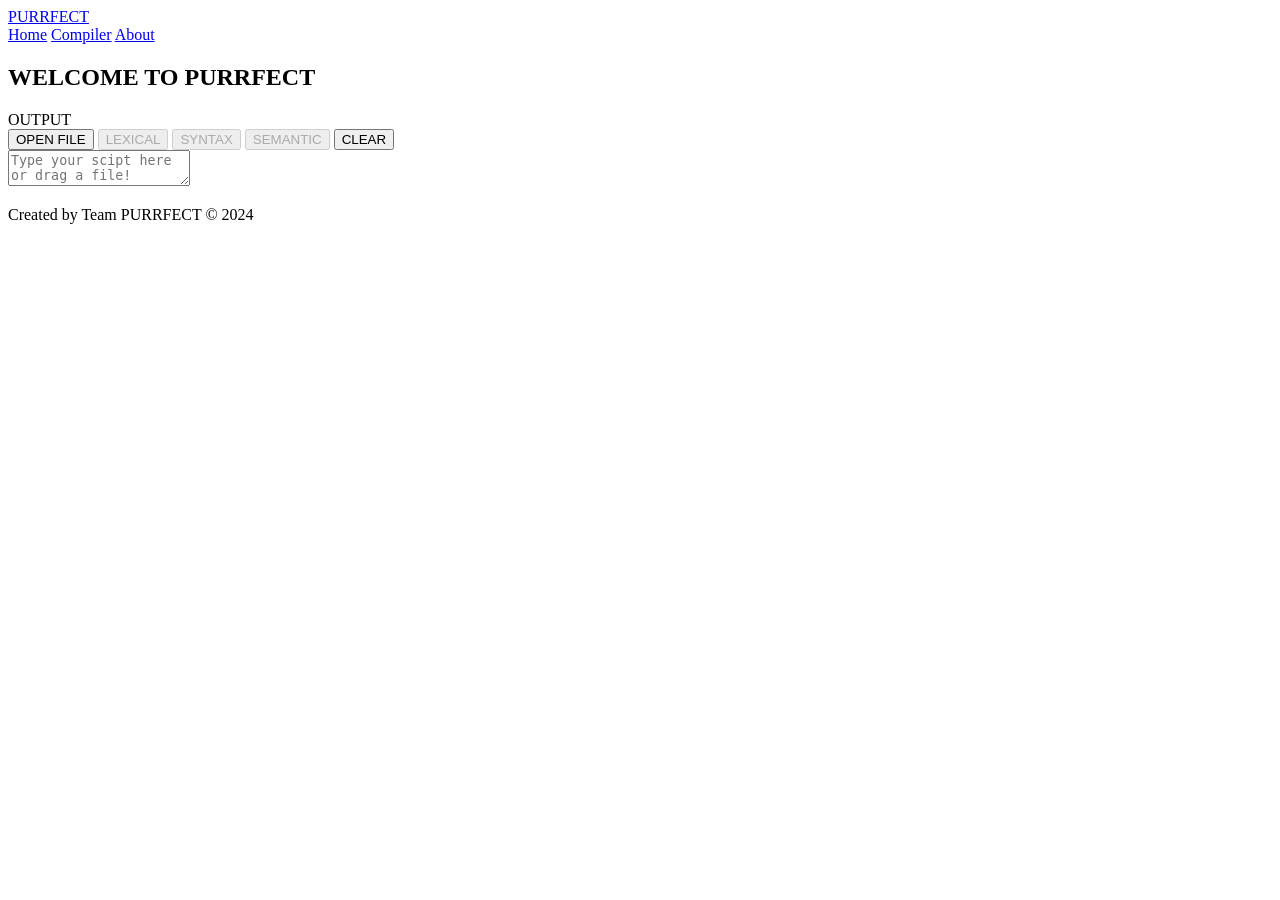
==== index.html @ cd020153 "basic structure for html" ====
<!DOCTYPE html>
<html lang="en">
<head>
    <meta charset="UTF-8">
    <meta name="viewport" content="width=device-width, initial-scale=1.0">
    <title>PURRFECT</title>


    <link rel="stylesheet" href="css/style.css">
    <script src="js/script.js"></script>

</head>
<body>

<!-- HEADER SECTION-->
    <section class = "navbar"> <!-- NAVBAR WITH LINKS TO HOME, COMPILER, ABOUT-->
        <nav>
            <a class="logo" href="#">PURRFECT</a> <!-- pede to baguhin ng image-->
            <div>
            <a href="#home">Home</a>
            <a href="#compiler">Compiler</a>
            <a href="#about">About</a>
            </div>
        </nav>

<!-- HOME note: explain here the steps on how to use the system, etc.-->
        <a name = "home"></a>
           <div class = "content">
            <h1>WELCOME TO <span class = "purrfect">PURRFECT</span></h1>
            </div>   
    </section>

    <!-- COMPILER SECTION-->
    <a name = "compiler"></a>
    <section class = "compiler">
        <div class = "center-div">
            <div class="container">

                <div class="outputDiv"> <!-- dito nakalagay yung output "pass or fail", result text area-->
                   <span id = "output">OUTPUT</span> 
                </div>

            </div>
            
            <div class = "container">
                <div class="buttons">
                    <div class="listButtons"> <!-- BUTTONS FOR OPEN FILE, LEXICAL, SYNTAX, SEMANTIC, CLEAR-->
                        <div>
                            <input type="file" id="fileInput" style="display:none" onchange="openFile()">
                            <button class="btn" onclick="document.getElementById('fileInput').click()">OPEN FILE</button>
                            <button class="btn" id = "lexical-btn" onclick="lexicalAnalyzer()" disabled>LEXICAL</button>
                            <button class="btn" id = "syntax-btn" onclick="syntaxAnalyzer()" disabled>SYNTAX</button>
                            <button class="btn" id = "semantic-btn"onclick="semanticAnalyzer()" disabled>SEMANTIC</button>
                            <button class="btn" onclick="eraseText()">CLEAR</button>
                        </div>
                    </div>
                </div>

<!-- TEXT AREAD FOR VARIABLE DECLARATION -->
                <div class="content-area"> <!-- DITO NAKALAGAY YUNG TEXT AREA NA PAGLALAGYAN NG CODE (code text area)-->
                    <div class="textAreaDiv">
                        <textarea class = "fileContent" type = "text" placeholder="Type your scipt here or drag a file!" id = "fileContent"></textarea>
                        
                        <script>
                            const textArea = document.getElementById("fileContent");
                            const button = document.getElementById("lexical-btn");
                    
                            textArea.addEventListener("input", () => { // Enable button only if there is text in the textarea
                                if (textArea.value.trim()) {
                                    button.disabled = false;
                                } else {
                                    button.disabled = true;
                                }
                            });
                        </script>
                        
                    </div>
            
                </div>
            
            </div>
        </div>

    </section>

<!-- ABOUT SECTION-->
    <a name = "about"></a>
    <section class = "about">
      

    </section>

<!-- FOOTER -->
    <footer>
       <p>Created by Team PURRFECT &copy; 2024</p>
    </footer>


</body>
</html>
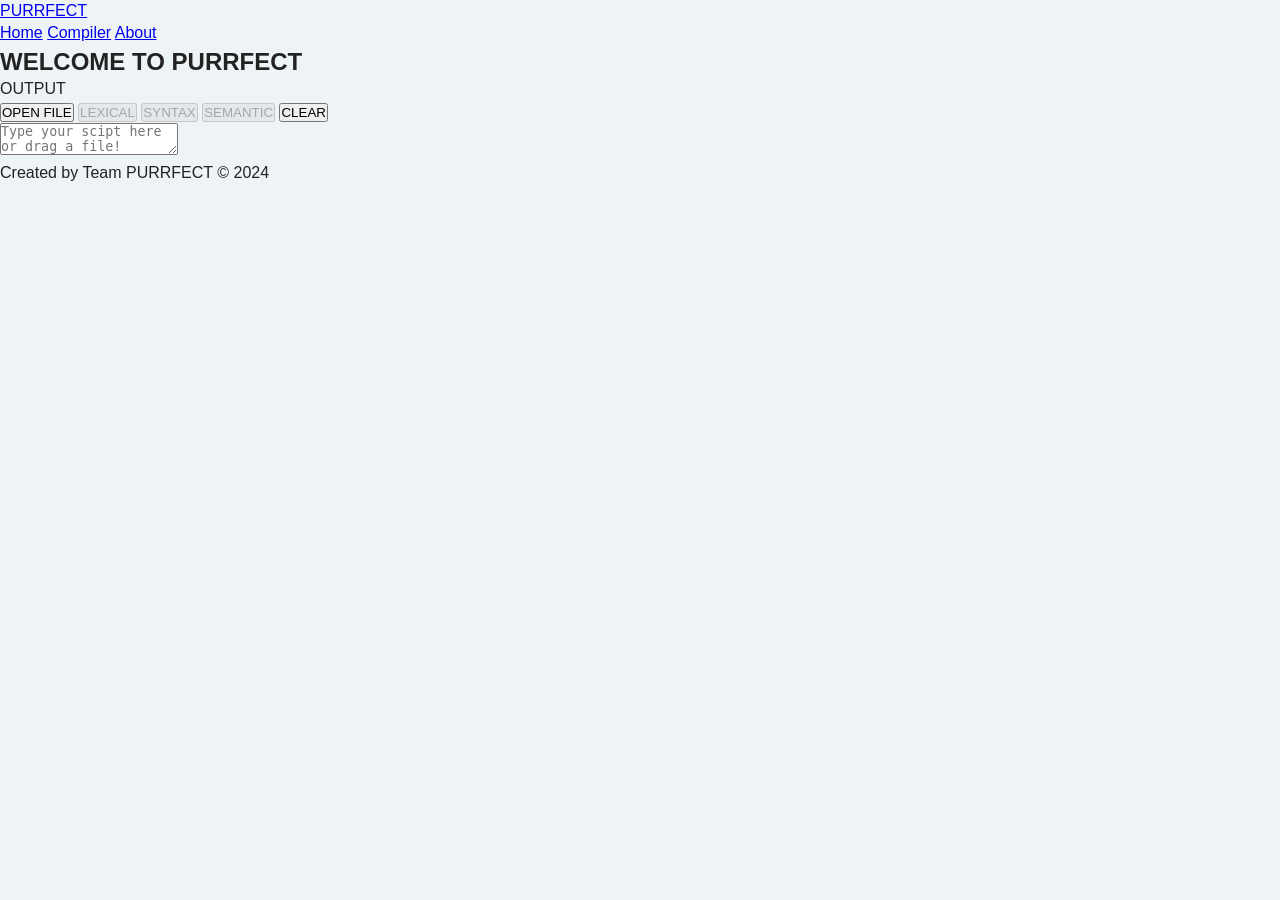
==== commit 4b5714b6: "load script.js and remove inline script" ====
--- a/index.html
+++ b/index.html
@@ -48,9 +48,9 @@
                         <div>
                             <input type="file" id="fileInput" style="display:none" onchange="openFile()">
                             <button class="btn" onclick="document.getElementById('fileInput').click()">OPEN FILE</button>
-                            <button class="btn" id = "lexical-btn" onclick="lexicalAnalyzer()" disabled>LEXICAL</button>
-                            <button class="btn" id = "syntax-btn" onclick="syntaxAnalyzer()" disabled>SYNTAX</button>
-                            <button class="btn" id = "semantic-btn"onclick="semanticAnalyzer()" disabled>SEMANTIC</button>
+                            <button class="btn" id = "lexicalbtn" onclick="lexicalAnalyzer()" disabled>LEXICAL</button>
+                            <button class="btn" id = "syntaxbttn" onclick="syntaxAnalyzer()" disabled>SYNTAX</button>
+                            <button class="btn" id = "semanticbtn"onclick="semanticAnalyzer()" disabled>SEMANTIC</button>
                             <button class="btn" onclick="eraseText()">CLEAR</button>
                         </div>
                     </div>
@@ -60,20 +60,6 @@
                 <div class="content-area"> <!-- DITO NAKALAGAY YUNG TEXT AREA NA PAGLALAGYAN NG CODE (code text area)-->
                     <div class="textAreaDiv">
                         <textarea class = "fileContent" type = "text" placeholder="Type your scipt here or drag a file!" id = "fileContent"></textarea>
-                        
-                        <script>
-                            const textArea = document.getElementById("fileContent");
-                            const button = document.getElementById("lexical-btn");
-                    
-                            textArea.addEventListener("input", () => { // Enable button only if there is text in the textarea
-                                if (textArea.value.trim()) {
-                                    button.disabled = false;
-                                } else {
-                                    button.disabled = true;
-                                }
-                            });
-                        </script>
-                        
                     </div>
             
                 </div>
@@ -89,12 +75,14 @@
       
 
     </section>
-
+    
 <!-- FOOTER -->
     <footer>
        <p>Created by Team PURRFECT &copy; 2024</p>
     </footer>
 
-
+    <script src="js/script.js"></script>
+</body>
+</html>
 </body>
 </html>
--- a/css/style.css
+++ b/css/style.css
@@ -0,0 +1,11 @@
+
+* { box-sizing: border-box; margin: 0; padding: 0; }
+html, body { height: 100%; }
+body {
+    font-family: "Segoe UI", Roboto, "Helvetica Neue", Arial, sans-serif;
+    background: #eef3f6;
+    color: #222;
+    -webkit-font-smoothing: antialiased;
+    -moz-osx-font-smoothing: grayscale;
+    line-height: 1.4;
+}
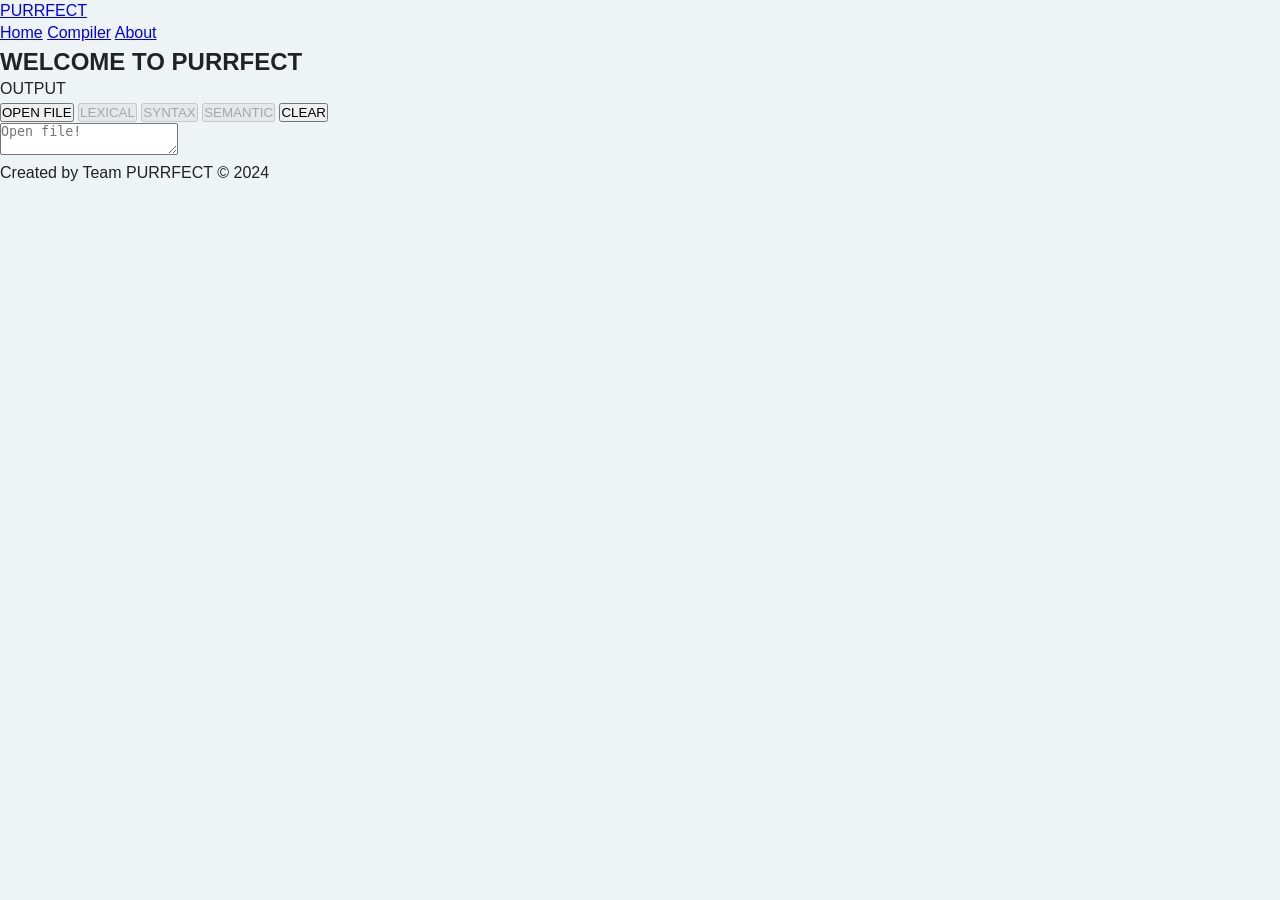
==== commit aac4b6c0: "massive update on test cases" ====
--- a/index.html
+++ b/index.html
@@ -59,7 +59,7 @@
 <!-- TEXT AREAD FOR VARIABLE DECLARATION -->
                 <div class="content-area"> <!-- DITO NAKALAGAY YUNG TEXT AREA NA PAGLALAGYAN NG CODE (code text area)-->
                     <div class="textAreaDiv">
-                        <textarea class = "fileContent" type = "text" placeholder="Type your scipt here or drag a file!" id = "fileContent"></textarea>
+                        <textarea class = "fileContent" type = "text" placeholder="Open file!" id = "fileContent"></textarea>
                     </div>
             
                 </div>
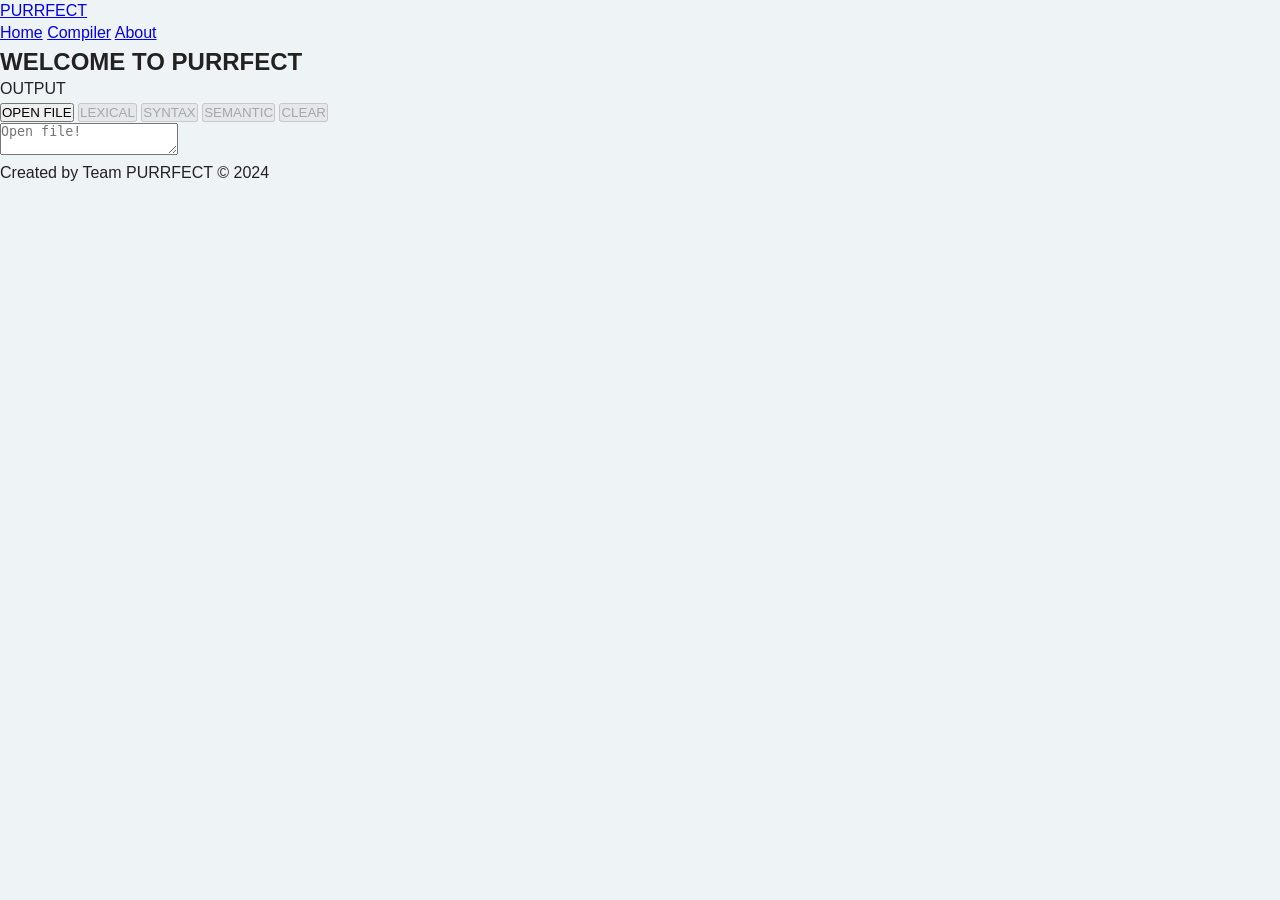
==== commit b4ba7b9f: "fixed clear btn" ====
--- a/index.html
+++ b/index.html
@@ -51,7 +51,7 @@
                             <button class="btn" id = "lexicalbtn" onclick="lexicalAnalyzer()" disabled>LEXICAL</button>
                             <button class="btn" id = "syntaxbttn" onclick="syntaxAnalyzer()" disabled>SYNTAX</button>
                             <button class="btn" id = "semanticbtn"onclick="semanticAnalyzer()" disabled>SEMANTIC</button>
-                            <button class="btn" onclick="eraseText()">CLEAR</button>
+                            <button class="btn" id = "clearbtn"onclick="eraseText()">CLEAR</button>
                         </div>
                     </div>
                 </div>
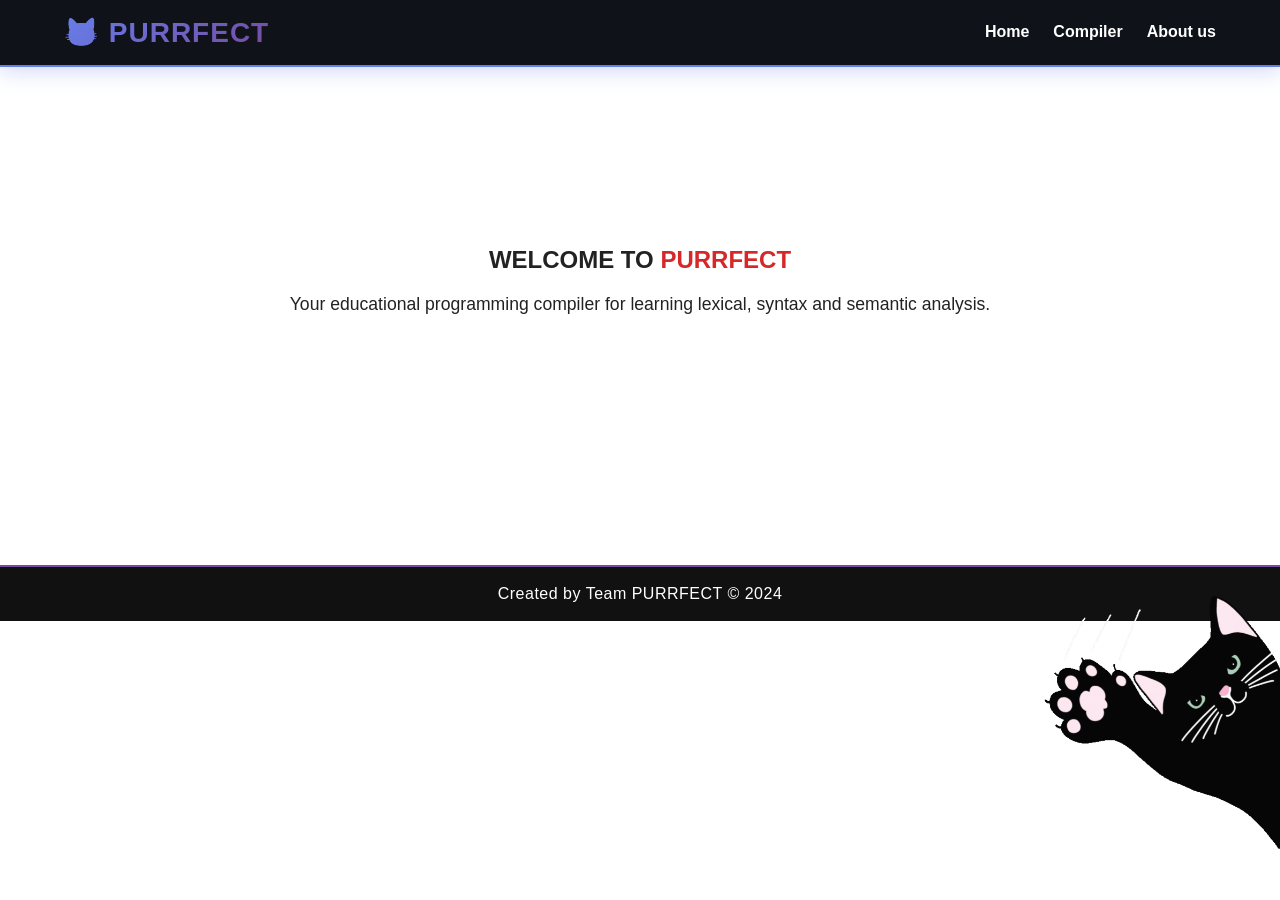
==== commit ca241bff: "Add files via upload" ====
--- a/index.html
+++ b/index.html
@@ -3,86 +3,37 @@
 <head>
     <meta charset="UTF-8">
     <meta name="viewport" content="width=device-width, initial-scale=1.0">
-    <title>PURRFECT</title>
-
+    <title>PURRFECT | Home</title>
 
     <link rel="stylesheet" href="css/style.css">
-    <script src="js/script.js"></script>
-
 </head>
 <body>
 
-<!-- HEADER SECTION-->
-    <section class = "navbar"> <!-- NAVBAR WITH LINKS TO HOME, COMPILER, ABOUT-->
-        <nav>
-            <a class="logo" href="#">PURRFECT</a> <!-- pede to baguhin ng image-->
-            <div>
-            <a href="#home">Home</a>
-            <a href="#compiler">Compiler</a>
-            <a href="#about">About</a>
-            </div>
-        </nav>
+<!-- NAVBAR -->
+<header class="navbar">
+    <nav>
+        <a class="logo" href="index.html"> 🐱 PURRFECT</a>
+        <div>
+            <a href="index.html">Home</a>
+            <a href="compiler.html">Compiler</a>
+            <a href="about.html">About us</a>
+        </div>
+    </nav>
+</header>
 
-<!-- HOME note: explain here the steps on how to use the system, etc.-->
-        <a name = "home"></a>
-           <div class = "content">
-            <h1>WELCOME TO <span class = "purrfect">PURRFECT</span></h1>
-            </div>   
-    </section>
+<!-- HOME CONTENT -->
+<section class="home-section">
+    <div class="content">
+        <h1>WELCOME TO <span class="purrfect">PURRFECT</span></h1>
+        <p>Your educational programming compiler for learning lexical, syntax and semantic analysis.</p>
+    </div>
+</section>
 
-    <!-- COMPILER SECTION-->
-    <a name = "compiler"></a>
-    <section class = "compiler">
-        <div class = "center-div">
-            <div class="container">
+<!-- FOOTER -->
+<footer>
+    <p>Created by Team PURRFECT © 2024</p>
+</footer>
+<img src="assets/Black Cat Hello Sticker.gif" class="home-gif" alt="cat gif">
 
-                <div class="outputDiv"> <!-- dito nakalagay yung output "pass or fail", result text area-->
-                   <span id = "output">OUTPUT</span> 
-                </div>
-
-            </div>
-            
-            <div class = "container">
-                <div class="buttons">
-                    <div class="listButtons"> <!-- BUTTONS FOR OPEN FILE, LEXICAL, SYNTAX, SEMANTIC, CLEAR-->
-                        <div>
-                            <input type="file" id="fileInput" style="display:none" onchange="openFile()">
-                            <button class="btn" onclick="document.getElementById('fileInput').click()">OPEN FILE</button>
-                            <button class="btn" id = "lexicalbtn" onclick="lexicalAnalyzer()" disabled>LEXICAL</button>
-                            <button class="btn" id = "syntaxbttn" onclick="syntaxAnalyzer()" disabled>SYNTAX</button>
-                            <button class="btn" id = "semanticbtn"onclick="semanticAnalyzer()" disabled>SEMANTIC</button>
-                            <button class="btn" id = "clearbtn"onclick="eraseText()">CLEAR</button>
-                        </div>
-                    </div>
-                </div>
-
-<!-- TEXT AREAD FOR VARIABLE DECLARATION -->
-                <div class="content-area"> <!-- DITO NAKALAGAY YUNG TEXT AREA NA PAGLALAGYAN NG CODE (code text area)-->
-                    <div class="textAreaDiv">
-                        <textarea class = "fileContent" type = "text" placeholder="Open file!" id = "fileContent"></textarea>
-                    </div>
-            
-                </div>
-            
-            </div>
-        </div>
-
-    </section>
-
-<!-- ABOUT SECTION-->
-    <a name = "about"></a>
-    <section class = "about">
-      
-
-    </section>
-    
-<!-- FOOTER -->
-    <footer>
-       <p>Created by Team PURRFECT &copy; 2024</p>
-    </footer>
-
-    <script src="js/script.js"></script>
 </body>
 </html>
-</body>
-</html>
--- a/css/style.css
+++ b/css/style.css
@@ -1,11 +1,260 @@
-
-* { box-sizing: border-box; margin: 0; padding: 0; }
-html, body { height: 100%; }
-body {
-    font-family: "Segoe UI", Roboto, "Helvetica Neue", Arial, sans-serif;
-    background: #eef3f6;
+/* RESET */
+* {
+    box-sizing: border-box;
+    margin: 0;
+    padding: 0;
+}
+
+html, body {
+    height: 100%;
+    font-family: "Segoe UI", Roboto, Arial, sans-serif;
     color: #222;
-    -webkit-font-smoothing: antialiased;
-    -moz-osx-font-smoothing: grayscale;
     line-height: 1.4;
 }
+
+
+/************************************
+    NAVBAR (RESPONSIVE)
+************************************/
+.navbar {
+    width: 100%;
+    background: rgba(3, 6, 12, 0.95);
+    backdrop-filter: blur(10px);
+    position: sticky;
+    top: 0;
+    z-index: 1000;
+
+    border-bottom: 2px solid #667eea;
+    box-shadow: 0 4px 20px rgba(102, 126, 234, 0.3);
+    padding: 0.8rem 0;
+}
+
+.navbar nav {
+    width: 90%;
+    max-width: 1200px;
+    margin: auto;
+
+    display: flex;
+    justify-content: space-between;
+    align-items: center;
+}
+
+/* Desktop-only logo shift */
+.logo {
+    font-size: 28px;
+    font-weight: bold;
+    letter-spacing: 1px;
+
+    background: linear-gradient(135deg, #667eea 0%, #764ba2 100%);
+    -webkit-background-clip: text;
+    -webkit-text-fill-color: transparent;
+    background-clip: text;
+
+    text-decoration: none;
+    margin-right: auto;     /* pushes links to the right */
+}
+
+.navbar nav div {
+    display: flex;
+    align-items: center;
+}
+
+/* Navbar links */
+.navbar nav div a {
+    color: #ffffff;
+    margin-left: 1.5rem;
+    text-decoration: none;
+    font-weight: 600;
+    transition: 0.25s ease-in-out;
+}
+
+.navbar nav div a:hover {
+    color: #764ba2;
+}
+
+
+/************************************
+    HOME SECTION
+************************************/
+.home-section {
+    text-align: center;
+    padding: 11rem 1rem;
+}
+
+.purrfect {
+    color: #d62828;
+    font-weight: bold;
+}
+
+.content p {
+    margin-top: 1rem;
+    font-size: 1.1rem;
+}
+
+
+
+
+/************************************
+    RESPONSIVE ADJUSTMENTS
+************************************/
+
+/* TABLET */
+@media (max-width: 768px) {
+
+    /* Navbar stacks */
+    .navbar nav {
+        flex-direction: column;
+        gap: 0.6rem;
+        text-align: center;
+    }
+
+    .logo {
+        margin: 0 auto;
+        font-size: 26px;
+    }
+
+    .navbar nav div {
+        flex-direction: row;
+        gap: 1rem;
+    }
+}
+
+/* SMALL MOBILE */
+@media (max-width: 480px) {
+
+    /* Smaller links */
+    .navbar nav div a {
+        font-size: 0.9rem;
+        margin-left: 0.7rem;
+        margin-right: 0.7rem;
+    }
+
+    .home-section {
+        padding: 7rem 1rem;
+    }
+
+    footer p {
+        font-size: 0.85rem;
+    }
+}
+
+/************************************
+    FOOTER (RESPONSIVE)
+************************************/
+footer {
+    width: 100%;
+    background: #111;
+    padding: 1rem 0;
+    text-align: center;
+    color: white;
+
+    border-top: 2px solid #764ba2;
+
+    margin-top: 4.5rem; 
+    position: relative;
+}
+
+footer p {
+    margin: 0;
+    font-size: 1rem;
+    letter-spacing: 0.5px;
+}
+
+/* Tablet */
+@media (max-width: 900px) {
+    footer {
+        padding: 1rem 0;
+        margin-top: 2rem;
+    }
+
+    footer p {
+        font-size: 0.95rem;
+    }
+}
+
+/* Mobile */
+@media (max-width: 600px) {
+    footer {
+        padding: 1rem 0;
+        margin-top: 1.5rem;
+    }
+
+    footer p {
+        font-size: 0.9rem;
+    }
+}
+
+/* Very small phones */
+@media (max-width: 430px) {
+    footer {
+        padding: 0.9rem 0;
+        margin-top: 1.2rem;
+    }
+
+    footer p {
+        font-size: 0.85rem;
+    }
+}
+/************************************
+    ABOUT PAGE (FIXED + RESPONSIVE)
+************************************/
+.about-page {
+    width: 90%;
+    max-width: 900px;
+    margin: 3rem auto;
+    padding: 6rem 0;
+
+    text-align: center;
+    line-height: 1.7;
+}
+
+.about-page h1 {
+    font-size: 2rem;
+    margin-bottom: 1.1rem;
+}
+
+.about-page p {
+    font-size: 1.1rem;
+    margin-bottom: 1.1rem;
+}
+
+/************************************
+    FLOATING GIF – HOME PAGE
+************************************/
+.home-gif {
+    position: fixed;
+    bottom: 50px;
+    right: -5px;
+
+    width: 250px;
+    z-index: 999;
+
+    pointer-events: none; /* allows clicking through */
+}
+
+/* Tablet */
+@media (max-width: 900px) {
+    .home-gif {
+        width: 150px;
+        bottom: 16px;
+        right: 18px;
+    }
+}
+
+/* Mobile */
+@media (max-width: 600px) {
+    .home-gif {
+        width: 120px;
+        bottom: 14px;
+        right: 14px;
+    }
+}
+
+/* Very Small Phones */
+@media (max-width: 430px) {
+    .home-gif {
+        width: 100px;
+        bottom: 12px;
+        right: 10px;
+    }
+}
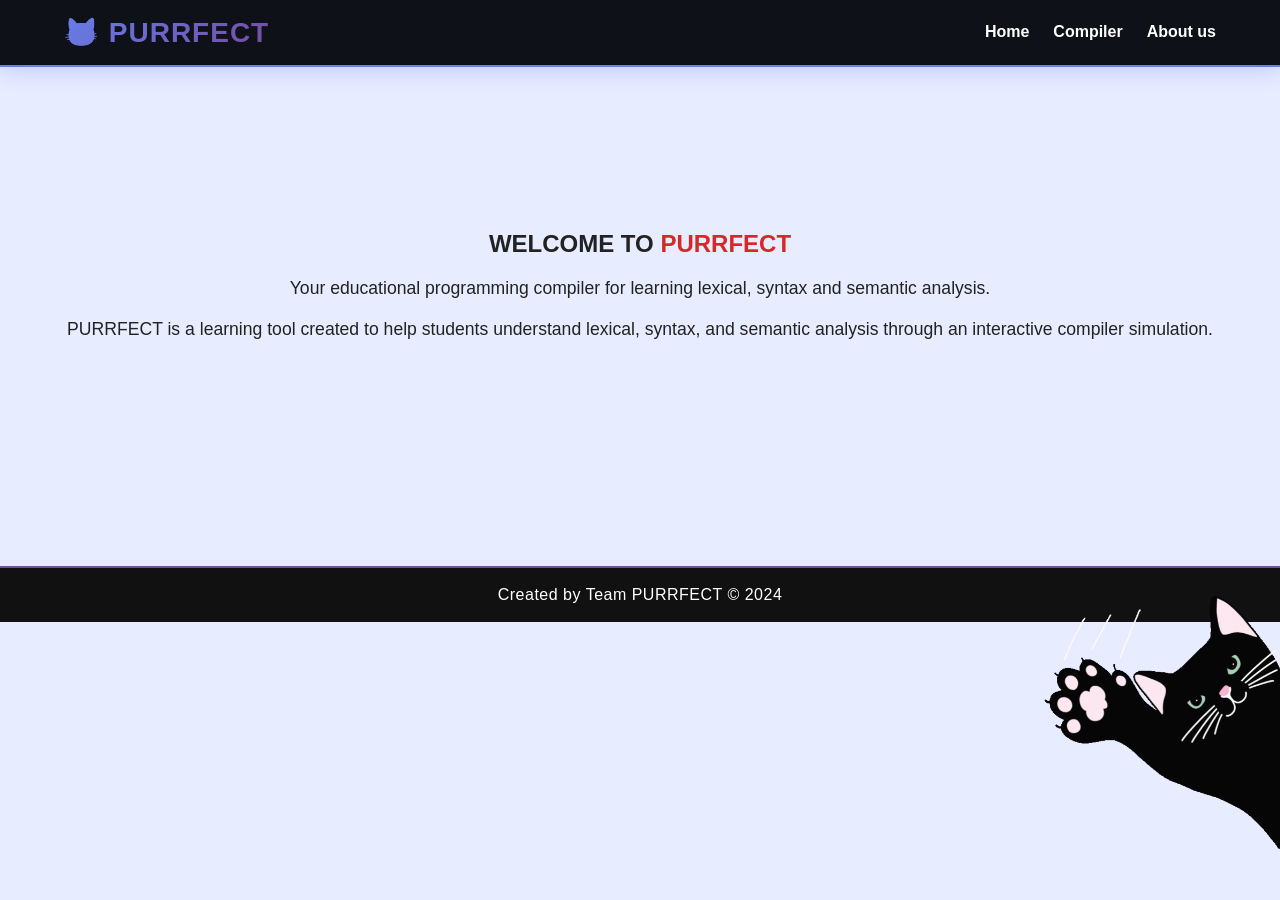
==== commit c2a26050: "Add files via upload" ====
--- a/index.html
+++ b/index.html
@@ -26,6 +26,7 @@
     <div class="content">
         <h1>WELCOME TO <span class="purrfect">PURRFECT</span></h1>
         <p>Your educational programming compiler for learning lexical, syntax and semantic analysis.</p>
+         <p>PURRFECT is a learning tool created to help students understand lexical, syntax, and semantic analysis through an interactive compiler simulation.</p>
     </div>
 </section>
 
--- a/css/style.css
+++ b/css/style.css
@@ -10,7 +10,10 @@
     font-family: "Segoe UI", Roboto, Arial, sans-serif;
     color: #222;
     line-height: 1.4;
-}
+
+    background: #e8ecff;   /* soft gray background */
+}
+
 
 
 /************************************
@@ -78,8 +81,9 @@
 ************************************/
 .home-section {
     text-align: center;
-    padding: 11rem 1rem;
-}
+    padding: 10rem 1rem 9.5rem 1rem;   /* reduced top + bottom padding */
+}
+
 
 .purrfect {
     color: #d62828;
@@ -90,9 +94,6 @@
     margin-top: 1rem;
     font-size: 1.1rem;
 }
-
-
-
 
 /************************************
     RESPONSIVE ADJUSTMENTS
@@ -201,16 +202,15 @@
 .about-page {
     width: 90%;
     max-width: 900px;
-    margin: 3rem auto;
-    padding: 6rem 0;
-
+    margin: 2rem auto;      /* reduces top/bottom spacing */
+    padding-top: 1rem;      /* moves the header upward */
+    padding-bottom: 1.2rem;   /* slight bottom spacing */
     text-align: center;
     line-height: 1.7;
 }
 
 .about-page h1 {
-    font-size: 2rem;
-    margin-bottom: 1.1rem;
+    margin-top: 0;          /* removes extra spacing above header */
 }
 
 .about-page p {
@@ -258,3 +258,53 @@
         right: 10px;
     }
 }
+/************************************
+    MEET THE TEAM SECTION
+************************************/
+.team-header {
+    font-size: 3rem;
+    margin-top: 0rem;
+    margin-bottom: 4rem;
+    color: #333;
+    font-weight: 700;
+}
+
+.team-container {
+    display: flex;
+    justify-content: center;
+    margin-top: 1rem !important;
+    gap: 3rem;
+    flex-wrap: wrap;
+}
+
+.team-member {
+    text-align: center;
+    margin-top: -20px;
+    width: 200px;
+}
+
+.team-member img {
+    width: 160px;
+    height: 160px;
+    border-radius: 50%;
+    object-fit: cover;
+    border: 4px solid #667eea;
+    box-shadow: 0px 4px 12px rgba(0,0,0,0.25);
+    margin-bottom: 0.8rem;
+}
+
+.team-member h3 {
+    font-size: 1.2rem;
+    margin-bottom: 0.3rem;
+}
+
+.team-member a {
+    color: #667eea;
+    font-weight: 600;
+    text-decoration: none;
+    transition: 0.2s;
+}
+
+.team-member a:hover {
+    color: #764ba2;
+}
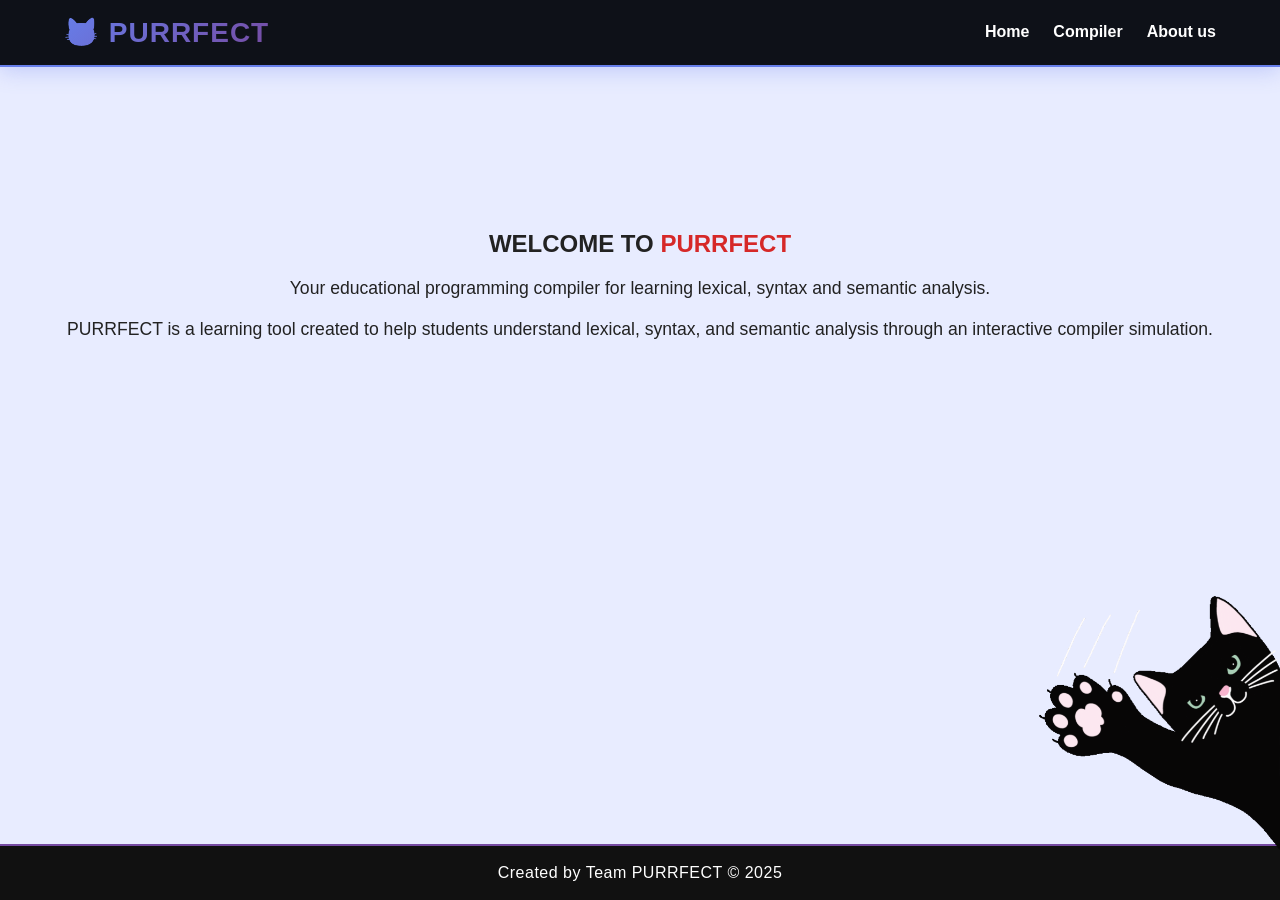
==== commit f088efac: "fix credit year" ====
--- a/index.html
+++ b/index.html
@@ -32,7 +32,7 @@
 
 <!-- FOOTER -->
 <footer>
-    <p>Created by Team PURRFECT © 2024</p>
+    <p>Created by Team PURRFECT © 2025</p>
 </footer>
 <img src="assets/Black Cat Hello Sticker.gif" class="home-gif" alt="cat gif">
 
--- a/css/style.css
+++ b/css/style.css
@@ -143,16 +143,16 @@
     FOOTER (RESPONSIVE)
 ************************************/
 footer {
+    position: fixed;
+    bottom: 0;
+    left: 0;
     width: 100%;
     background: #111;
     padding: 1rem 0;
     text-align: center;
     color: white;
-
     border-top: 2px solid #764ba2;
-
-    margin-top: 4.5rem; 
-    position: relative;
+    z-index: 100;
 }
 
 footer p {
@@ -161,11 +161,15 @@
     letter-spacing: 0.5px;
 }
 
+/* Add bottom padding to body to prevent content overlap */
+body {
+    padding-bottom: 80px;
+}
+
 /* Tablet */
 @media (max-width: 900px) {
     footer {
         padding: 1rem 0;
-        margin-top: 2rem;
     }
 
     footer p {
@@ -177,11 +181,14 @@
 @media (max-width: 600px) {
     footer {
         padding: 1rem 0;
-        margin-top: 1.5rem;
     }
 
     footer p {
         font-size: 0.9rem;
+    }
+
+    body {
+        padding-bottom: 70px;
     }
 }
 
@@ -189,13 +196,17 @@
 @media (max-width: 430px) {
     footer {
         padding: 0.9rem 0;
-        margin-top: 1.2rem;
     }
 
     footer p {
         font-size: 0.85rem;
     }
-}
+
+    body {
+        padding-bottom: 65px;
+    }
+}
+
 /************************************
     ABOUT PAGE (FIXED + RESPONSIVE)
 ************************************/
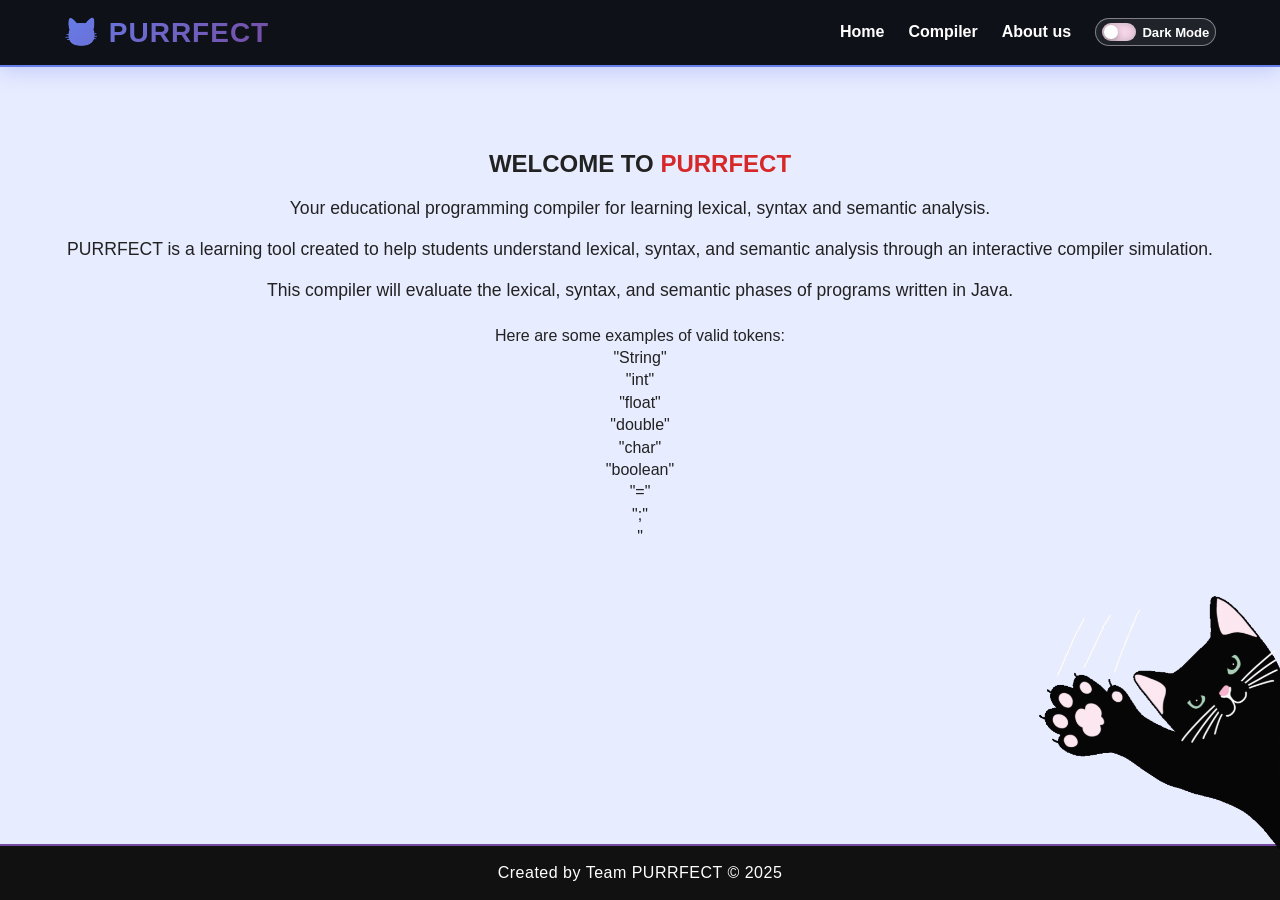
==== commit f1b8c64e: "feat: implement global dark mode theme support with persistent storage" ====
--- a/index.html
+++ b/index.html
@@ -6,6 +6,7 @@
     <title>PURRFECT | Home</title>
 
     <link rel="stylesheet" href="css/style.css">
+    <script src="js/theme.js" defer></script>
 </head>
 <body>
 
@@ -17,6 +18,12 @@
             <a href="index.html">Home</a>
             <a href="compiler.html">Compiler</a>
             <a href="about.html">About us</a>
+            <button class="theme-toggle" id="themeToggle" type="button" aria-label="Switch to dark mode" aria-pressed="false">
+                <span class="theme-toggle-track">
+                    <span class="theme-toggle-thumb"></span>
+                </span>
+                <span class="theme-toggle-text">Dark Mode</span>
+            </button>
         </div>
     </nav>
 </header>
@@ -27,7 +34,23 @@
         <h1>WELCOME TO <span class="purrfect">PURRFECT</span></h1>
         <p>Your educational programming compiler for learning lexical, syntax and semantic analysis.</p>
          <p>PURRFECT is a learning tool created to help students understand lexical, syntax, and semantic analysis through an interactive compiler simulation.</p>
+         <p>This compiler will evaluate the lexical, syntax, and semantic phases of programs written in Java.</p>
+         
+
     </div>
+     <blockquote>
+        <br>
+        Here are some examples of valid tokens:<br>
+          "String" <br>
+          "int" <br>
+          "float" <br>
+          "double" <br>
+          "char" <br>
+          "boolean" <br>
+          "=" <br>
+          ";" <br>
+          "
+         </blockquote>
 </section>
 
 <!-- FOOTER -->
--- a/css/style.css
+++ b/css/style.css
@@ -8,10 +8,31 @@
 html, body {
     height: 100%;
     font-family: "Segoe UI", Roboto, Arial, sans-serif;
-    color: #222;
+    color: var(--page-text);
     line-height: 1.4;
 
-    background: #e8ecff;   /* soft gray background */
+    background: var(--page-bg);   /* soft gray background */
+    transition: background 0.25s ease, color 0.25s ease;
+}
+
+body {
+    --page-bg: #e8ecff;
+    --page-text: #222;
+    --muted-text: #333;
+    --panel-bg: rgba(255, 255, 255, 0.62);
+    --toggle-bg: #f7d8ea;
+    --toggle-thumb: #ffffff;
+    --toggle-text: #ffffff;
+}
+
+body.dark-mode {
+    --page-bg: #10131f;
+    --page-text: #f6f3ff;
+    --muted-text: #f6f3ff;
+    --panel-bg: rgba(14, 18, 32, 0.68);
+    --toggle-bg: #667eea;
+    --toggle-thumb: #10131f;
+    --toggle-text: #f6f3ff;
 }
 
 
@@ -60,12 +81,13 @@
 .navbar nav div {
     display: flex;
     align-items: center;
+    flex-wrap: wrap;
+    gap: 1.5rem;
 }
 
 /* Navbar links */
 .navbar nav div a {
     color: #ffffff;
-    margin-left: 1.5rem;
     text-decoration: none;
     font-weight: 600;
     transition: 0.25s ease-in-out;
@@ -75,13 +97,67 @@
     color: #764ba2;
 }
 
+.theme-toggle {
+    display: inline-flex;
+    align-items: center;
+    gap: 0.42rem;
+    min-width: 108px;
+    padding: 0.25rem 0.35rem;
+    border: 1px solid rgba(255, 255, 255, 0.42);
+    border-radius: 999px;
+    background: rgba(255, 255, 255, 0.08);
+    color: var(--toggle-text);
+    font: inherit;
+    font-size: 0.82rem;
+    font-weight: 700;
+    cursor: pointer;
+    transition: border-color 0.2s ease, background 0.2s ease, transform 0.2s ease;
+}
+
+.theme-toggle:hover {
+    border-color: #ffffff;
+    background: rgba(255, 255, 255, 0.16);
+    transform: translateY(-1px);
+}
+
+.theme-toggle-track {
+    position: relative;
+    width: 34px;
+    height: 18px;
+    flex: 0 0 34px;
+    border-radius: 999px;
+    background: var(--toggle-bg);
+    box-shadow: inset 0 0 8px rgba(0, 0, 0, 0.22);
+}
+
+.theme-toggle-thumb {
+    position: absolute;
+    top: 2px;
+    left: 2px;
+    width: 14px;
+    height: 14px;
+    border-radius: 50%;
+    background: var(--toggle-thumb);
+    box-shadow: 0 2px 6px rgba(0, 0, 0, 0.3);
+    transition: transform 0.25s ease, background 0.25s ease;
+}
+
+.theme-toggle.is-dark .theme-toggle-thumb {
+    transform: translateX(16px);
+}
+
+.theme-toggle-text {
+    line-height: 1;
+    white-space: nowrap;
+}
+
 
 /************************************
     HOME SECTION
 ************************************/
 .home-section {
     text-align: center;
-    padding: 10rem 1rem 9.5rem 1rem;   /* reduced top + bottom padding */
+    padding: 5rem 1rem 9.5rem 1rem;   /* reduced top + bottom padding */
 }
 
 
@@ -276,7 +352,7 @@
     font-size: 3rem;
     margin-top: 0rem;
     margin-bottom: 4rem;
-    color: #333;
+    color: var(--muted-text);
     font-weight: 700;
 }
 
